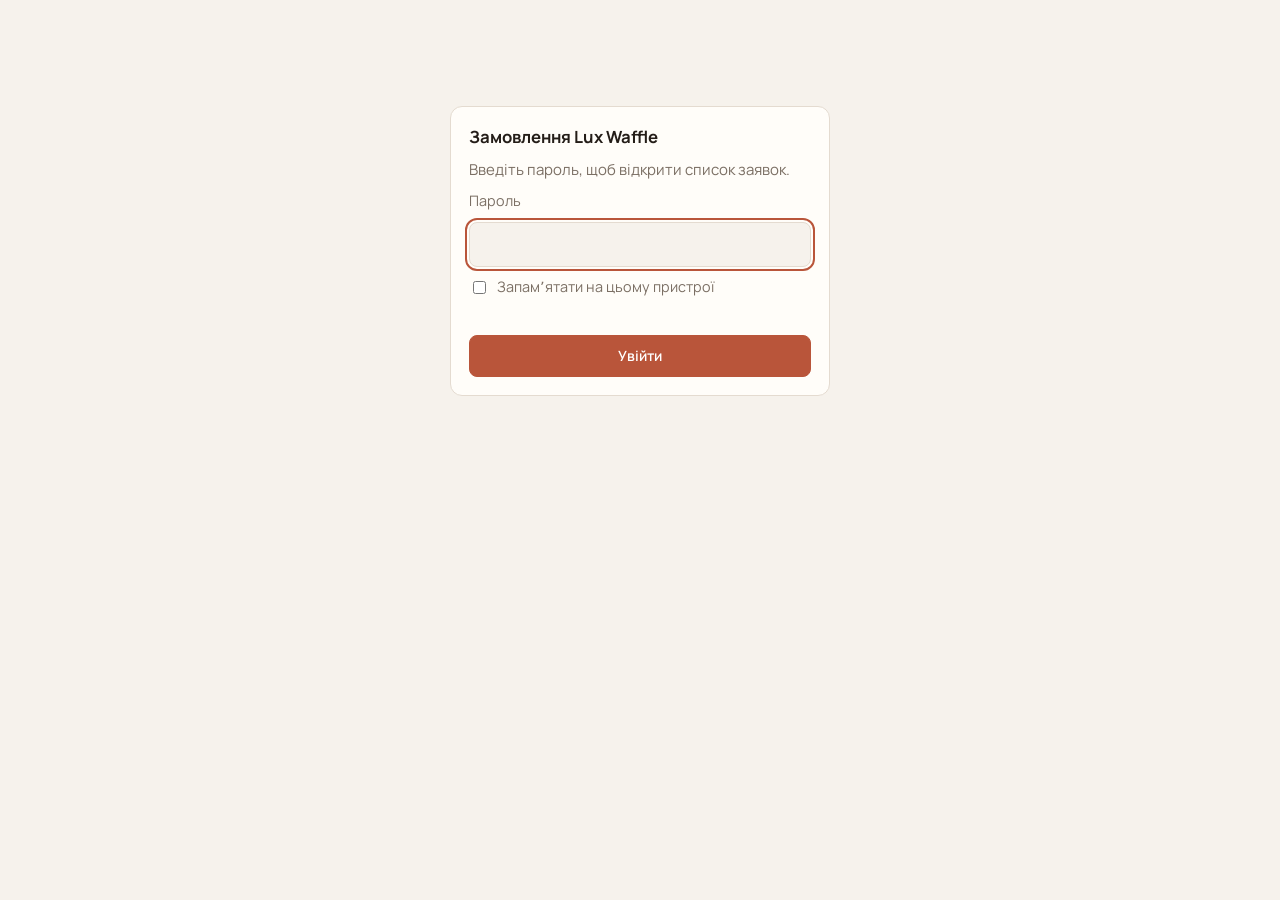
==== admin/index.html @ b4d6b716 "Admin: money totals on every tile, ad spend (Meta API + manual), cost per order, profit Co-Authored-" ====
<!doctype html>
<html lang="uk">
<head>
<meta charset="utf-8">
<meta name="viewport" content="width=device-width, initial-scale=1, viewport-fit=cover">
<meta name="robots" content="noindex, nofollow">
<title>Замовлення · Lux Waffle</title>
<link rel="icon" href="data:image/svg+xml,%3Csvg xmlns='http://www.w3.org/2000/svg' viewBox='0 0 64 64'%3E%3Crect width='64' height='64' rx='14' fill='%23B9553A'/%3E%3Ctext x='32' y='43' font-size='30' font-family='Georgia,serif' font-weight='700' text-anchor='middle' fill='%23fff'%3ELW%3C/text%3E%3C/svg%3E">
<link rel="stylesheet" href="https://fonts.googleapis.com/css2?family=Manrope:wght@500;600;700&family=JetBrains+Mono:wght@500&display=swap">
<style>
:root {
  --bg: #f6f2ec; --panel: #fffdf9; --fg: #241d18; --muted: #7b6f64; --line: #e4dbd0;
  --accent: #b9553a; --accent-fg: #ffffff;
  --ok: #2f7d4f; --ok-bg: #e3f2e8; --bad: #a93a2e; --bad-bg: #f8e0dc; --info: #3b5f8a; --info-bg: #e3ebf5;
  --font: "Manrope", "Segoe UI", system-ui, sans-serif; --mono: "JetBrains Mono", ui-monospace, Menlo, monospace;
  color-scheme: light;
}
@media (prefers-color-scheme: dark) { :root {
  --bg: #1a1613; --panel: #241f1b; --fg: #f1ebe4; --muted: #a2968b; --line: #3a322c;
  --accent: #d9765a; --accent-fg: #1a1613;
  --ok: #7fcf9b; --ok-bg: #1e3326; --bad: #f09a8c; --bad-bg: #44231f; --info: #9dbbe0; --info-bg: #1f2d3f;
  color-scheme: dark } }
* { box-sizing: border-box }
html, body { margin: 0 }
[hidden] { display: none !important }
body { background: var(--bg); color: var(--fg); font-family: var(--font); font-size: 15px; line-height: 1.45; padding-inline: 16px; padding-block: calc(16px + env(safe-area-inset-top, 0px)) calc(48px + env(safe-area-inset-bottom, 0px)) }
.wrap { max-width: 1080px; margin-inline: auto; display: grid; gap: 18px }
header { display: flex; flex-wrap: wrap; align-items: baseline; justify-content: space-between; gap: 8px 16px }
h1 { font-size: 1.35rem; margin: 0; letter-spacing: -.01em }
.sub { color: var(--muted); font-size: .9rem; margin: 0 }
.tiles { display: grid; grid-template-columns: repeat(auto-fit, minmax(120px, 1fr)); gap: 10px }
.tile { background: var(--panel); border: 1px solid var(--line); border-radius: 10px; padding: 10px 12px }
.tile b { display: block; font-size: 1.5rem; font-variant-numeric: tabular-nums; line-height: 1.1 }
.tile span { color: var(--muted); font-size: .8rem; text-transform: uppercase; letter-spacing: .05em }
.tile .src b { color: var(--ok) }
.tile--ads { grid-column: span 2 }
.spend { display: flex; flex-wrap: wrap; gap: 6px; align-items: center; margin-top: 8px }
.spend label { flex: 1 0 100% }
.spend input { border: 1px solid var(--line); background: var(--bg); color: var(--fg); border-radius: 8px; padding: 6px 8px; font: inherit; font-size: .88rem; min-width: 0 }
.spend #spend-amt { width: 7em; font-variant-numeric: tabular-nums }
.spend #spend-note { flex: 1 1 8em }
@media (max-width: 420px) { .tile--ads { grid-column: 1 / -1 } }
.toolbar { display: flex; flex-wrap: wrap; gap: 8px; align-items: center }
.chip { border: 1px solid var(--line); background: var(--panel); color: var(--fg); border-radius: 999px; padding: 6px 12px; font: inherit; font-size: .88rem; cursor: pointer }
.chip[aria-pressed="true"] { background: var(--fg); color: var(--bg); border-color: var(--fg) }
.chip:focus-visible, .flag:focus-visible, .btn:focus-visible, input:focus-visible { outline: 2px solid var(--accent); outline-offset: 2px }
.search { flex: 1 1 180px; min-width: 0; border: 1px solid var(--line); background: var(--panel); color: var(--fg); border-radius: 999px; padding: 7px 14px; font: inherit; font-size: .9rem }
.btn { border: 1px solid var(--line); background: var(--panel); color: var(--fg); border-radius: 8px; padding: 6px 12px; font: inherit; font-size: .88rem; cursor: pointer }
.btn--primary { background: var(--accent); color: var(--accent-fg); border-color: var(--accent); font-weight: 600; padding: 10px 16px }
.list { display: grid; gap: 10px }
.order { background: var(--panel); border: 1px solid var(--line); border-radius: 12px; padding: 12px 14px; display: grid; grid-template-columns: minmax(0, 1fr) auto; gap: 8px 16px; align-items: start }
.order.declined { opacity: .6 }
.who { display: flex; flex-wrap: wrap; align-items: baseline; gap: 4px 10px; min-width: 0 }
.who b { font-size: 1.02rem }
.who .date { color: var(--muted); font-size: .85rem; font-variant-numeric: tabular-nums }
.meta { color: var(--muted); font-size: .88rem; display: flex; flex-wrap: wrap; gap: 2px 12px; min-width: 0 }
.meta .phone { font-family: var(--mono); font-size: .84rem; color: var(--fg) }
.meta .phone a { color: inherit; text-decoration: none; border-bottom: 1px dotted var(--muted) }
.items { font-size: .92rem; display: flex; flex-wrap: wrap; gap: 4px 8px; align-items: baseline }
.items .sum { font-weight: 700; font-variant-numeric: tabular-nums }
.src { font-size: .8rem; color: var(--muted) }
.src code { font-family: var(--mono); font-size: .78rem; background: var(--info-bg); color: var(--info); padding: 1px 6px; border-radius: 6px }
.flags { display: flex; flex-direction: column; gap: 6px; min-width: 150px }
.flag { display: flex; align-items: center; gap: 8px; border: 1px solid var(--line); background: var(--panel); color: var(--fg); border-radius: 8px; padding: 8px 10px; font: inherit; font-size: .88rem; cursor: pointer; text-align: left; white-space: nowrap }
.flag i { width: 16px; height: 16px; border-radius: 4px; border: 1.5px solid var(--muted); display: inline-grid; place-items: center; font-style: normal; font-size: 11px; flex: none }
.flag[aria-pressed="true"].paid { background: var(--ok-bg); color: var(--ok); border-color: transparent }
.flag[aria-pressed="true"].shipped { background: var(--info-bg); color: var(--info); border-color: transparent }
.flag[aria-pressed="true"].declined { background: var(--bad-bg); color: var(--bad); border-color: transparent }
.flag[aria-pressed="true"] i { background: currentColor; border-color: currentColor }
.flag[aria-pressed="true"] i::before { content: "✓"; color: var(--panel) }
.flag:disabled { opacity: .5; cursor: progress }
.flag small { color: var(--muted); font-size: .75rem; margin-left: auto; font-variant-numeric: tabular-nums }
.note { grid-column: 1 / -1; display: flex; gap: 6px; align-items: center }
.note input { flex: 1; min-width: 0; border: 1px solid transparent; background: transparent; color: var(--fg); font: inherit; font-size: .86rem; padding: 4px 6px; border-radius: 6px }
.note input:hover, .note input:focus { border-color: var(--line); background: var(--bg) }
.state { background: var(--panel); border: 1px solid var(--line); border-radius: 12px; padding: 18px; display: grid; gap: 10px }
.state h2 { margin: 0; font-size: 1.05rem }
.state p { margin: 0; color: var(--muted) }
.state.err { border-color: var(--bad) }
.login { max-width: 380px; margin: 10vh auto 0 }
.login input { width: 100%; border: 1px solid var(--line); background: var(--bg); color: var(--fg); border-radius: 8px; padding: 10px 12px; font: inherit; font-size: 1rem }
.login .msg { color: var(--bad); font-size: .88rem; min-height: 1.2em; margin: 0 }
.toast { position: fixed; left: 50%; bottom: calc(16px + env(safe-area-inset-bottom, 0px)); transform: translateX(-50%); background: var(--fg); color: var(--bg); padding: 8px 14px; border-radius: 999px; font-size: .88rem; box-shadow: 0 6px 20px rgba(0,0,0,.2); max-width: calc(100vw - 32px); text-align: center }
.fresh { color: var(--muted); font-size: .8rem; font-variant-numeric: tabular-nums }
@media (max-width: 560px) {
  .order { grid-template-columns: 1fr }
  .flags { flex-direction: row; flex-wrap: wrap }
  .flag { flex: 1 1 auto }
}
@media (prefers-reduced-motion: no-preference) { .flag { transition: background .15s, color .15s } }
</style>
</head>
<body>

<form class="state login" id="login" autocomplete="off">
  <h2>Замовлення Lux Waffle</h2>
  <p>Введіть пароль, щоб відкрити список заявок.</p>
  <label for="pass" class="sub">Пароль</label>
  <input id="pass" name="pass" type="password" autocomplete="current-password" required>
  <label class="sub" style="display:flex;gap:8px;align-items:center"><input type="checkbox" id="remember" style="width:auto"> Запамʼятати на цьому пристрої</label>
  <p class="msg" id="login-msg"></p>
  <button class="btn btn--primary" type="submit" id="login-btn">Увійти</button>
</form>

<div class="wrap" id="app" hidden>
  <header>
    <div>
      <h1>Замовлення Lux Waffle</h1>
      <p class="sub">Натисніть позначку, щоб зафіксувати оплату, відправку або відмову.</p>
    </div>
    <div class="toolbar">
      <span class="fresh" id="fresh"></span>
      <button class="btn" id="refresh" type="button">Оновити</button>
      <button class="btn" id="logout" type="button">Вийти</button>
    </div>
  </header>

  <section class="tiles" id="tiles" aria-label="Підсумок"></section>

  <div class="toolbar" role="group" aria-label="Фільтр">
    <button class="chip" type="button" data-f="all" aria-pressed="true">Усі</button>
    <button class="chip" type="button" data-f="new" aria-pressed="false">Нові</button>
    <button class="chip" type="button" data-f="paid" aria-pressed="false">Сплачені</button>
    <button class="chip" type="button" data-f="shipped" aria-pressed="false">Відправлені</button>
    <button class="chip" type="button" data-f="declined" aria-pressed="false">Відмови</button>
    <input class="search" id="q" type="search" placeholder="Пошук: імʼя, телефон, місто" aria-label="Пошук">
  </div>

  <section class="state" id="state" hidden></section>
  <section class="list" id="list"></section>
</div>

<script>
(() => {
  const API = 'https://abrgippumkwgraisdgui.supabase.co/functions/v1/luxwaffle-admin';
  const $ = (s, r = document) => r.querySelector(s);
  const login = $('#login'), app = $('#app'), list = $('#list'), state = $('#state'), tiles = $('#tiles'), fresh = $('#fresh'), loginMsg = $('#login-msg');
  let orders = [], ads = null, filter = 'all', query = '', pass = '', busy = new Set();
  const PROFIT_PER_SET = 500; // чистий прибуток з комплекту (за даними власника)
  const uah = n => (Math.round(n) || 0).toLocaleString('uk-UA') + ' ₴';

  const rd = (k) => { try { return sessionStorage.getItem(k) || localStorage.getItem(k) || ''; } catch (_) { return ''; } };
  const wr = (k, v, persist) => { try { sessionStorage.setItem(k, v); if (persist) localStorage.setItem(k, v); } catch (_) {} };
  const clr = (k) => { try { sessionStorage.removeItem(k); localStorage.removeItem(k); } catch (_) {} };
  try { filter = localStorage.getItem('lw_filter') || 'all'; } catch (_) {}
  document.querySelectorAll('.chip').forEach(c => c.setAttribute('aria-pressed', String(c.dataset.f === filter)));

  const fmtDate = iso => new Date(iso).toLocaleString('uk-UA', { timeZone: 'Europe/Kyiv', day: '2-digit', month: '2-digit', hour: '2-digit', minute: '2-digit' });
  const fmtShort = iso => new Date(iso).toLocaleDateString('uk-UA', { timeZone: 'Europe/Kyiv', day: '2-digit', month: '2-digit' });
  const esc = s => String(s ?? '').replace(/[&<>"]/g, c => ({ '&': '&amp;', '<': '&lt;', '>': '&gt;', '"': '&quot;' }[c]));
  const telHref = p => 'tel:' + String(p || '').replace(/[^\d+]/g, '');

  let toastT; const toast = msg => { let t = $('.toast'); if (!t) { t = document.createElement('div'); t.className = 'toast'; document.body.appendChild(t); } t.textContent = msg; clearTimeout(toastT); toastT = setTimeout(() => t.remove(), 2800); };
  const showState = (title, text, isErr) => { state.hidden = false; state.classList.toggle('err', !!isErr); state.innerHTML = `<h2>${esc(title)}</h2><p>${esc(text)}</p>`; };

  const api = async (body) => {
    const r = await fetch(API, { method: 'POST', headers: { 'Content-Type': 'application/json' }, body: JSON.stringify({ pass, ...body }) });
    const d = await r.json().catch(() => ({ ok: false, error: 'json' }));
    if (r.status === 401) { d.error = 'auth'; }
    if (r.status === 429) { d.error = 'locked'; }
    return d;
  };
  const errText = e => ({ auth: 'Невірний пароль.', locked: 'Забагато невдалих спроб. Зачекайте 15 хвилин.', db: 'База не відповіла. Спробуйте ще раз.', origin: 'Сторінку відкрито не з luxwaffle.in.ua.' }[e] || 'Щось пішло не так. Спробуйте «Оновити».');

  const visible = () => orders.filter(o => {
    const f = filter === 'all' || (filter === 'new' && !o.paid_at && !o.shipped_at && !o.declined_at) || (filter === 'paid' && o.paid_at) || (filter === 'shipped' && o.shipped_at) || (filter === 'declined' && o.declined_at);
    if (!f) return false;
    if (!query) return true;
    return [o.name, o.phone, o.city, o.warehouse, o.utm_content].join(' ').toLowerCase().includes(query);
  });

  const renderTiles = () => {
    const paid = orders.filter(o => o.paid_at), shipped = orders.filter(o => o.shipped_at), declined = orders.filter(o => o.declined_at);
    const work = orders.filter(o => !o.paid_at && !o.declined_at);
    const sets = r => r.reduce((s, o) => s + (+o.sets || 0), 0), money = r => r.reduce((s, o) => s + (+o.total || 0), 0);
    const decided = paid.length + declined.length, pickup = decided ? Math.round(100 * paid.length / decided) : null;
    const metaSpend = ads && ads.meta_spend != null ? ads.meta_spend : null;
    const manual = ads ? (+ads.manual_spend || 0) : 0;
    const spend = (metaSpend || 0) + manual;
    const live = orders.filter(o => !o.declined_at);
    const perOrder = live.length && spend ? spend / live.length : null;
    const profit = paid.length ? sets(paid) * PROFIT_PER_SET - spend : null;
    const t = (l, v, s) => `<div class="tile"><b>${v}</b><span>${l}</span>${s ? `<div class="src">${s}</div>` : ''}</div>`;
    tiles.innerHTML = [
      t('Заявок', orders.length, `${esc(uah(money(orders)))} · ${sets(orders)} компл.`),
      t('Сплачено', paid.length, `<b>${esc(uah(money(paid)))}</b>`),
      t('Відправлено', shipped.length, esc(uah(money(shipped)))),
      t('У роботі', work.length, esc(uah(money(work)))),
      t('Відмов', declined.length, esc(uah(money(declined)))),
      t('Викуп', pickup == null ? '—' : pickup + '%', 'серед вирішених'),
      `<div class="tile tile--ads"><b>${metaSpend == null && !manual ? '—' : esc(uah(spend))}</b><span>Витрачено на рекламу</span>
        <div class="src">Meta: ${metaSpend == null ? 'немає даних' : esc(uah(metaSpend))}${ads && ads.meta_today != null ? ` (сьогодні ${esc(uah(ads.meta_today))})` : ''}</div>
        <form class="spend" id="spend-form"><label for="spend-amt" class="src">Інше (TikTok тощо)</label><input id="spend-amt" type="number" min="0" step="1" inputmode="numeric" value="${manual || ''}" placeholder="0"><input id="spend-note" type="text" value="${esc(ads ? ads.manual_note || '' : '')}" placeholder="коментар" maxlength="200"><button class="btn" type="submit">Зберегти</button></form></div>`,
      t('Вартість заявки', perOrder == null ? '—' : esc(uah(perOrder)), 'реклама ÷ заявки без відмов'),
      t('Прибуток', profit == null ? '—' : esc(uah(profit)), `сплачені × ${PROFIT_PER_SET} ₴ − реклама`),
    ].join('');
    const f = $('#spend-form'); if (f) f.addEventListener('submit', saveSpend);
  };

  const saveSpend = async e => {
    e.preventDefault();
    const amount = +$('#spend-amt').value || 0, note = $('#spend-note').value.trim();
    const d = await api({ action: 'spend', amount, note }).catch(() => ({ ok: false, error: 'net' }));
    if (d.ok) { ads = d.ads; toast('Витрати збережено'); renderTiles(); } else toast('Не збережено: ' + errText(d.error));
  };

  const render = () => {
    renderTiles();
    const rows = visible();
    if (!rows.length) { list.innerHTML = `<div class="state"><h2>Нічого не знайдено</h2><p>Змініть фільтр або пошук.</p></div>`; return; }
    list.innerHTML = rows.map(o => {
      const items = Array.isArray(o.items) ? o.items.map(([n, q]) => `${esc(n)} × ${q}`).join(', ') : '';
      const src = o.utm_content ? `<code>${esc(o.utm_content)}</code>` : (o.utm_source ? esc(o.utm_source) : 'без мітки');
      const flag = (k, label, at) => `<button class="flag ${k}" type="button" data-id="${o.id}" data-k="${k}" aria-pressed="${at ? 'true' : 'false'}" ${busy.has(o.id) ? 'disabled' : ''}><i aria-hidden="true"></i>${label}${at ? `<small>${fmtShort(at)}</small>` : ''}</button>`;
      return `<article class="order${o.declined_at ? ' declined' : ''}" data-id="${o.id}">
        <div style="display:grid;gap:4px;min-width:0">
          <div class="who"><b>${esc(o.name)}</b><span class="date">${fmtDate(o.created_at)}</span></div>
          <div class="meta"><span class="phone"><a href="${telHref(o.phone)}">${esc(o.phone)}</a></span><span>${esc(o.city)}</span><span>${esc(o.warehouse)}</span></div>
          <div class="items"><span>${items}</span><span class="sum">${(+o.total || 0).toLocaleString('uk-UA')} ₴</span></div>
          <div class="src">${src}${o.utm_term ? ` · ${esc(o.utm_term)}` : ''}${o.browser_kind ? ` · ${esc(o.browser_kind)}` : ''}</div>
        </div>
        <div class="flags">
          ${flag('paid', 'Сплачено', o.paid_at)}
          ${flag('shipped', 'Відправлено', o.shipped_at)}
          ${flag('declined', 'Відмова', o.declined_at)}
        </div>
        <div class="note"><input type="text" id="note-${o.id}" data-id="${o.id}" value="${esc(o.admin_note || '')}" placeholder="Нотатка (ТТН, коментар)…" aria-label="Нотатка"></div>
      </article>`;
    }).join('');
  };

  const load = async () => {
    const d = await api({ action: 'list' }).catch(() => ({ ok: false, error: 'net' }));
    if (!d.ok) {
      if (d.error === 'auth' || d.error === 'locked') { logout(errText(d.error)); return false; }
      showState('Не вдалося завантажити', errText(d.error), true); return false;
    }
    orders = d.orders || []; ads = d.ads || ads; state.hidden = true;
    fresh.textContent = 'Оновлено ' + new Date().toLocaleTimeString('uk-UA', { hour: '2-digit', minute: '2-digit' });
    render(); return true;
  };

  const setFlag = async (id, k, on) => {
    if (busy.has(id)) return;
    busy.add(id); render();
    const d = await api({ action: 'flag', id, k, on }).catch(() => ({ ok: false, error: 'net' }));
    if (d.ok && d.order) { const o = orders.find(x => x.id === id); if (o) Object.assign(o, d.order); toast(on ? ({ paid: 'Позначено як сплачене', shipped: 'Позначено як відправлене', declined: 'Позначено як відмову' })[k] : 'Позначку знято'); }
    else toast('Не збережено: ' + errText(d.error));
    busy.delete(id); render();
  };

  const saveNote = async (id, text) => {
    const o = orders.find(x => x.id === id); if (!o || (o.admin_note || '') === text) return;
    const d = await api({ action: 'note', id, text }).catch(() => ({ ok: false, error: 'net' }));
    if (d.ok) { o.admin_note = text; toast('Нотатку збережено'); } else toast('Нотатку не збережено: ' + errText(d.error));
  };

  const enter = async () => { login.hidden = true; app.hidden = false; const ok = await load(); if (ok) $('#q').value = ''; };
  const logout = (msg) => { pass = ''; clr('lw_admin'); orders = []; app.hidden = true; login.hidden = false; loginMsg.textContent = msg || ''; $('#pass').value = ''; $('#pass').focus(); };

  login.addEventListener('submit', async e => {
    e.preventDefault();
    const btn = $('#login-btn'); btn.disabled = true; loginMsg.textContent = '';
    pass = $('#pass').value;
    const d = await api({ action: 'list' }).catch(() => ({ ok: false, error: 'net' }));
    btn.disabled = false;
    if (!d.ok) { pass = ''; loginMsg.textContent = errText(d.error); return; }
    wr('lw_admin', pass, $('#remember').checked);
    orders = d.orders || []; ads = d.ads || ads; login.hidden = true; app.hidden = false; state.hidden = true;
    fresh.textContent = 'Оновлено ' + new Date().toLocaleTimeString('uk-UA', { hour: '2-digit', minute: '2-digit' });
    render();
  });
  list.addEventListener('click', e => { const b = e.target.closest('.flag'); if (b) setFlag(b.dataset.id, b.dataset.k, b.getAttribute('aria-pressed') !== 'true'); });
  list.addEventListener('change', e => { const i = e.target.closest('.note input'); if (i) saveNote(i.dataset.id, i.value.trim()); });
  document.querySelectorAll('.chip').forEach(c => c.addEventListener('click', () => { filter = c.dataset.f; try { localStorage.setItem('lw_filter', filter); } catch (_) {} document.querySelectorAll('.chip').forEach(x => x.setAttribute('aria-pressed', String(x === c))); render(); }));
  $('#q').addEventListener('input', e => { query = e.target.value.trim().toLowerCase(); render(); });
  $('#refresh').addEventListener('click', load);
  $('#logout').addEventListener('click', () => logout(''));
  document.addEventListener('visibilitychange', () => { if (!document.hidden && pass) load(); });

  pass = rd('lw_admin');
  if (pass) enter(); else $('#pass').focus();
})();
</script>
</body>
</html>
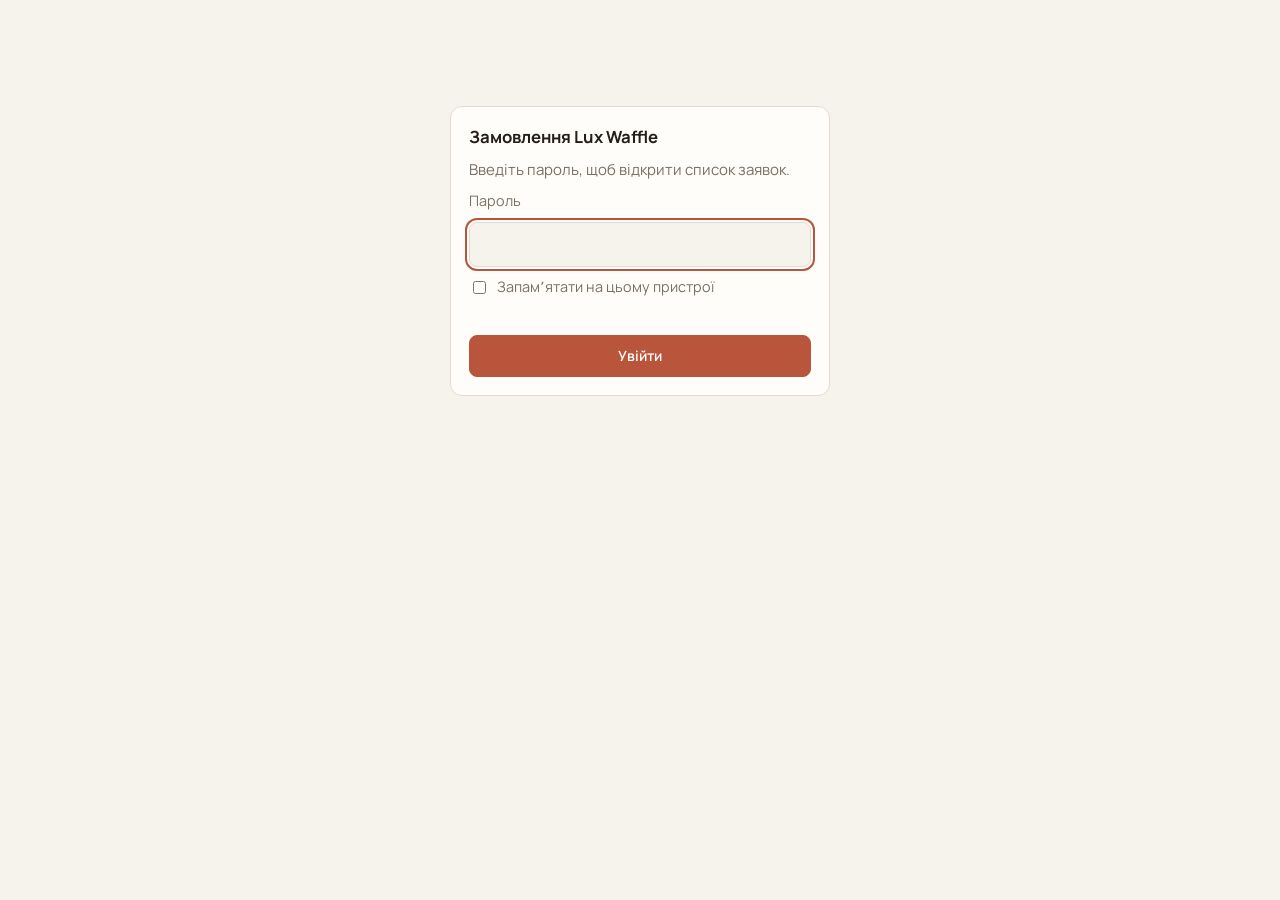
==== commit 66fe4402: "Admin: profit uses per-order cost tiers (450 ₴ before 16.10, 500 ₴ from 16.10); margin per order Co-" ====
--- a/admin/index.html
+++ b/admin/index.html
@@ -136,7 +136,12 @@
   const $ = (s, r = document) => r.querySelector(s);
   const login = $('#login'), app = $('#app'), list = $('#list'), state = $('#state'), tiles = $('#tiles'), fresh = $('#fresh'), loginMsg = $('#login-msg');
   let orders = [], ads = null, filter = 'all', query = '', pass = '', busy = new Set();
-  const PROFIT_PER_SET = 500; // чистий прибуток з комплекту (за даними власника)
+  const PRICE = 950;
+  // Собівартість комплекту за датою замовлення (Київ): до 16.10 — 450 ₴, з 16.10 — 500 ₴. Список приходить із сервера (admin_settings.cost_tiers).
+  let costTiers = [{ from: '2026-10-09', cost: 450 }, { from: '2026-10-16', cost: 500 }];
+  const kyivDate = iso => new Date(iso).toLocaleDateString('en-CA', { timeZone: 'Europe/Kyiv' });
+  const costOf = o => { const d = kyivDate(o.created_at); let c = costTiers[0].cost; for (const t of costTiers) if (d >= t.from) c = t.cost; return c; };
+  const marginOf = o => (+o.sets || 0) * (PRICE - costOf(o));
   const uah = n => (Math.round(n) || 0).toLocaleString('uk-UA') + ' ₴';
 
   const rd = (k) => { try { return sessionStorage.getItem(k) || localStorage.getItem(k) || ''; } catch (_) { return ''; } };
@@ -179,7 +184,9 @@
     const spend = (metaSpend || 0) + manual;
     const live = orders.filter(o => !o.declined_at);
     const perOrder = live.length && spend ? spend / live.length : null;
-    const profit = paid.length ? sets(paid) * PROFIT_PER_SET - spend : null;
+    const margin = paid.reduce((s, o) => s + marginOf(o), 0);
+    const profit = paid.length ? margin - spend : null;
+    const costNow = costTiers[costTiers.length - 1].cost;
     const t = (l, v, s) => `<div class="tile"><b>${v}</b><span>${l}</span>${s ? `<div class="src">${s}</div>` : ''}</div>`;
     tiles.innerHTML = [
       t('Заявок', orders.length, `${esc(uah(money(orders)))} · ${sets(orders)} компл.`),
@@ -192,7 +199,7 @@
         <div class="src">Meta: ${metaSpend == null ? 'немає даних' : esc(uah(metaSpend))}${ads && ads.meta_today != null ? ` (сьогодні ${esc(uah(ads.meta_today))})` : ''}</div>
         <form class="spend" id="spend-form"><label for="spend-amt" class="src">Інше (TikTok тощо)</label><input id="spend-amt" type="number" min="0" step="1" inputmode="numeric" value="${manual || ''}" placeholder="0"><input id="spend-note" type="text" value="${esc(ads ? ads.manual_note || '' : '')}" placeholder="коментар" maxlength="200"><button class="btn" type="submit">Зберегти</button></form></div>`,
       t('Вартість заявки', perOrder == null ? '—' : esc(uah(perOrder)), 'реклама ÷ заявки без відмов'),
-      t('Прибуток', profit == null ? '—' : esc(uah(profit)), `сплачені × ${PROFIT_PER_SET} ₴ − реклама`),
+      t('Прибуток', profit == null ? '—' : esc(uah(profit)), `маржа сплачених ${esc(uah(margin))} − реклама · собівартість зараз ${costNow} ₴/компл.`),
     ].join('');
     const f = $('#spend-form'); if (f) f.addEventListener('submit', saveSpend);
   };
@@ -216,7 +223,7 @@
         <div style="display:grid;gap:4px;min-width:0">
           <div class="who"><b>${esc(o.name)}</b><span class="date">${fmtDate(o.created_at)}</span></div>
           <div class="meta"><span class="phone"><a href="${telHref(o.phone)}">${esc(o.phone)}</a></span><span>${esc(o.city)}</span><span>${esc(o.warehouse)}</span></div>
-          <div class="items"><span>${items}</span><span class="sum">${(+o.total || 0).toLocaleString('uk-UA')} ₴</span></div>
+          <div class="items"><span>${items}</span><span class="sum">${(+o.total || 0).toLocaleString('uk-UA')} ₴</span><span class="src">маржа ${esc(uah(marginOf(o)))} (собів. ${costOf(o)} ₴)</span></div>
           <div class="src">${src}${o.utm_term ? ` · ${esc(o.utm_term)}` : ''}${o.browser_kind ? ` · ${esc(o.browser_kind)}` : ''}</div>
         </div>
         <div class="flags">
@@ -235,7 +242,7 @@
       if (d.error === 'auth' || d.error === 'locked') { logout(errText(d.error)); return false; }
       showState('Не вдалося завантажити', errText(d.error), true); return false;
     }
-    orders = d.orders || []; ads = d.ads || ads; state.hidden = true;
+    orders = d.orders || []; ads = d.ads || ads; if (ads && Array.isArray(ads.cost_tiers) && ads.cost_tiers.length) costTiers = ads.cost_tiers; state.hidden = true;
     fresh.textContent = 'Оновлено ' + new Date().toLocaleTimeString('uk-UA', { hour: '2-digit', minute: '2-digit' });
     render(); return true;
   };
@@ -266,7 +273,7 @@
     btn.disabled = false;
     if (!d.ok) { pass = ''; loginMsg.textContent = errText(d.error); return; }
     wr('lw_admin', pass, $('#remember').checked);
-    orders = d.orders || []; ads = d.ads || ads; login.hidden = true; app.hidden = false; state.hidden = true;
+    orders = d.orders || []; ads = d.ads || ads; if (ads && Array.isArray(ads.cost_tiers) && ads.cost_tiers.length) costTiers = ads.cost_tiers; login.hidden = true; app.hidden = false; state.hidden = true;
     fresh.textContent = 'Оновлено ' + new Date().toLocaleTimeString('uk-UA', { hour: '2-digit', minute: '2-digit' });
     render();
   });
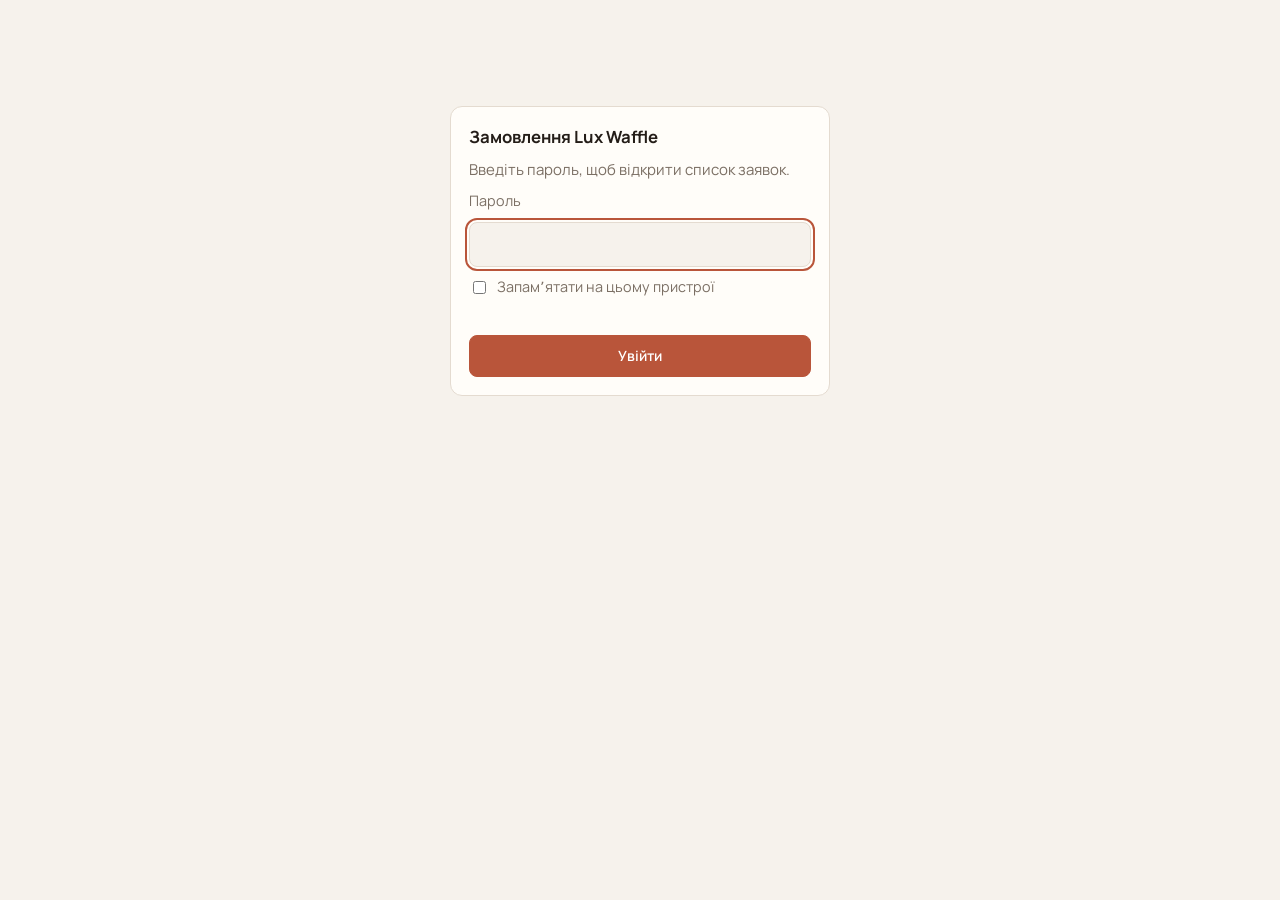
==== commit cf36865d: "Admin: photo banner header (desktop + mobile crops) Co-Authored-By: Claude Fable 5.1 <noreply@anthro" ====
--- a/admin/index.html
+++ b/admin/index.html
@@ -25,7 +25,20 @@
 [hidden] { display: none !important }
 body { background: var(--bg); color: var(--fg); font-family: var(--font); font-size: 15px; line-height: 1.45; padding-inline: 16px; padding-block: calc(16px + env(safe-area-inset-top, 0px)) calc(48px + env(safe-area-inset-bottom, 0px)) }
 .wrap { max-width: 1080px; margin-inline: auto; display: grid; gap: 18px }
-header { display: flex; flex-wrap: wrap; align-items: baseline; justify-content: space-between; gap: 8px 16px }
+
+/* hero: photo banner, text sits on a soft gradient at the bottom-left; cropped by object-fit on every width */
+.hero { position: relative; border-radius: 14px; overflow: hidden; min-height: 180px; display: grid; grid-template-columns: minmax(0, 1fr) auto; align-items: end; gap: 10px; padding: 14px 16px; isolation: isolate; border: 1px solid var(--line) }
+.hero__pic { position: absolute; inset: 0; z-index: -2 }
+.hero__pic img { width: 100%; height: 100%; object-fit: cover; object-position: center 60%; display: block }
+.hero::after { content: ""; position: absolute; inset: 0; z-index: -1; background: linear-gradient(180deg, rgba(20,14,10,0) 35%, rgba(20,14,10,.62) 100%) }
+.hero__text { color: #fff; text-shadow: 0 1px 2px rgba(0,0,0,.45); min-width: 0 }
+.hero__text h1 { color: #fff }
+.hero__text .sub { color: rgba(255,255,255,.88) }
+.hero__tools { justify-content: flex-end }
+.hero__tools .fresh { color: rgba(255,255,255,.85); text-shadow: 0 1px 2px rgba(0,0,0,.45) }
+.hero__tools .btn { background: rgba(255,253,249,.92); color: #241d18; border-color: transparent }
+@media (min-width: 561px) { .hero { min-height: 240px } }
+@media (max-width: 560px) { .hero { grid-template-columns: 1fr; min-height: 200px } .hero__tools { justify-content: flex-start } }
 h1 { font-size: 1.35rem; margin: 0; letter-spacing: -.01em }
 .sub { color: var(--muted); font-size: .9rem; margin: 0 }
 .tiles { display: grid; grid-template-columns: repeat(auto-fit, minmax(120px, 1fr)); gap: 10px }
@@ -103,12 +116,16 @@
 </form>
 
 <div class="wrap" id="app" hidden>
-  <header>
-    <div>
+  <header class="hero">
+    <picture class="hero__pic">
+      <source media="(max-width: 560px)" srcset="hero-mobile.jpg">
+      <img src="hero-desktop.jpg" alt="" width="1600" height="500" decoding="async" fetchpriority="high">
+    </picture>
+    <div class="hero__text">
       <h1>Замовлення Lux Waffle</h1>
-      <p class="sub">Натисніть позначку, щоб зафіксувати оплату, відправку або відмову.</p>
+      <p class="sub">Кожна позначка «Сплачено» — ще один комплект, який працює на нас.</p>
     </div>
-    <div class="toolbar">
+    <div class="toolbar hero__tools">
       <span class="fresh" id="fresh"></span>
       <button class="btn" id="refresh" type="button">Оновити</button>
       <button class="btn" id="logout" type="button">Вийти</button>
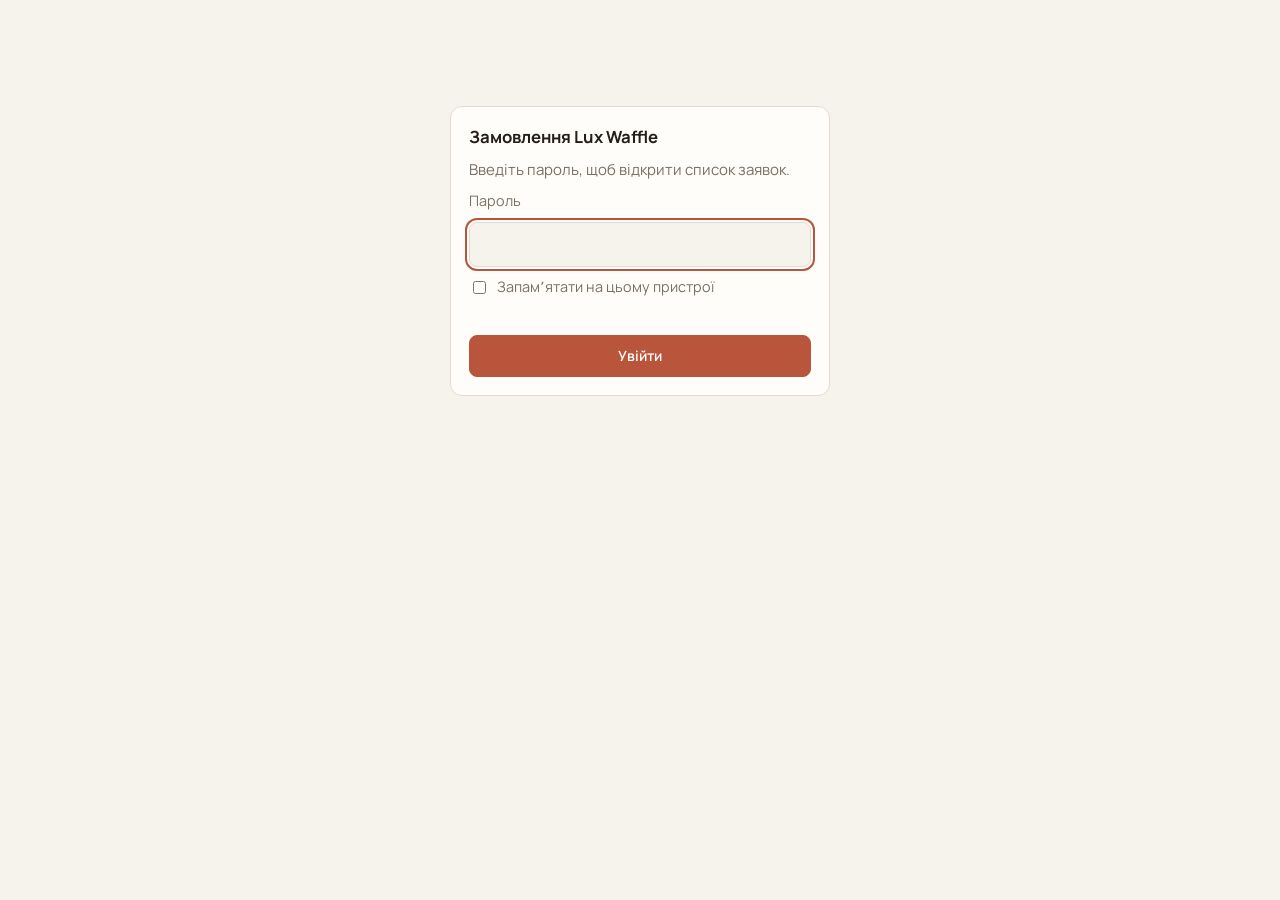
==== commit 90051fec: "Admin: Nova Poshta tracking (TTN, status, sync button, 'На пошті' filter) Co-Authored-By: Claude Opu" ====
--- a/admin/index.html
+++ b/admin/index.html
@@ -95,6 +95,22 @@
 .login .msg { color: var(--bad); font-size: .88rem; min-height: 1.2em; margin: 0 }
 .toast { position: fixed; left: 50%; bottom: calc(16px + env(safe-area-inset-bottom, 0px)); transform: translateX(-50%); background: var(--fg); color: var(--bg); padding: 8px 14px; border-radius: 999px; font-size: .88rem; box-shadow: 0 6px 20px rgba(0,0,0,.2); max-width: calc(100vw - 32px); text-align: center }
 .fresh { color: var(--muted); font-size: .8rem; font-variant-numeric: tabular-nums }
+/* Нова Пошта: рядок посилки в замовленні, плитка синхронізації, ТТН без замовлення */
+.np { display: flex; flex-wrap: wrap; align-items: center; gap: 4px 8px; font-size: .84rem }
+.np a { font-family: var(--mono); font-size: .8rem; color: inherit; text-decoration: none; border-bottom: 1px dotted var(--muted) }
+.np .pill { border-radius: 999px; padding: 1px 8px; font-weight: 600; font-size: .78rem; background: var(--info-bg); color: var(--info) }
+.np .pill.received { background: var(--ok-bg); color: var(--ok) }
+.np .pill.refused, .np .pill.deleted { background: var(--bad-bg); color: var(--bad) }
+.np .pill.arrived { background: #fbecd0; color: #8a5a10 }
+.np .pill.arrived.late { background: var(--bad-bg); color: var(--bad) }
+@media (prefers-color-scheme: dark) { .np .pill.arrived { background: #3d2f17; color: #f0c477 } }
+.np .muted { color: var(--muted) }
+.tile--np .src.err { color: var(--bad) }
+.tile--np .btn { margin-top: 8px }
+.unmatched { background: var(--panel); border: 1px solid var(--line); border-radius: 12px; padding: 10px 14px }
+.unmatched summary { cursor: pointer; font-weight: 600; font-size: .92rem }
+.unmatched ul { margin: 8px 0 0; padding: 0; list-style: none; display: grid; gap: 6px }
+.unmatched li { font-size: .86rem; display: flex; flex-wrap: wrap; gap: 2px 10px }
 @media (max-width: 560px) {
   .order { grid-template-columns: 1fr }
   .flags { flex-direction: row; flex-wrap: wrap }
@@ -140,19 +156,21 @@
     <button class="chip" type="button" data-f="paid" aria-pressed="false">Сплачені</button>
     <button class="chip" type="button" data-f="shipped" aria-pressed="false">Відправлені</button>
     <button class="chip" type="button" data-f="declined" aria-pressed="false">Відмови</button>
+    <button class="chip" type="button" data-f="arrived" aria-pressed="false">На пошті</button>
     <input class="search" id="q" type="search" placeholder="Пошук: імʼя, телефон, місто" aria-label="Пошук">
   </div>
 
   <section class="state" id="state" hidden></section>
   <section class="list" id="list"></section>
+  <details class="unmatched" id="unmatched" hidden></details>
 </div>
 
 <script>
 (() => {
   const API = 'https://abrgippumkwgraisdgui.supabase.co/functions/v1/luxwaffle-admin';
   const $ = (s, r = document) => r.querySelector(s);
-  const login = $('#login'), app = $('#app'), list = $('#list'), state = $('#state'), tiles = $('#tiles'), fresh = $('#fresh'), loginMsg = $('#login-msg');
-  let orders = [], ads = null, filter = 'all', query = '', pass = '', busy = new Set();
+  const unmatchedEl = $('#unmatched'), login = $('#login'), app = $('#app'), list = $('#list'), state = $('#state'), tiles = $('#tiles'), fresh = $('#fresh'), loginMsg = $('#login-msg');
+  let orders = [], ads = null, np = null, npBusy = false, filter = 'all', query = '', pass = '', busy = new Set();
   const PRICE = 950;
   // Собівартість комплекту за датою замовлення (Київ): до 16.10 — 450 ₴, з 16.10 — 500 ₴. Список приходить із сервера (admin_settings.cost_tiers).
   let costTiers = [{ from: '2026-10-09', cost: 450 }, { from: '2026-10-16', cost: 500 }];
@@ -171,6 +189,19 @@
   const fmtShort = iso => new Date(iso).toLocaleDateString('uk-UA', { timeZone: 'Europe/Kyiv', day: '2-digit', month: '2-digit' });
   const esc = s => String(s ?? '').replace(/[&<>"]/g, c => ({ '&': '&amp;', '<': '&lt;', '>': '&gt;', '"': '&quot;' }[c]));
   const telHref = p => 'tel:' + String(p || '').replace(/[^\d+]/g, '');
+  // Нова Пошта: остання посилка замовлення і її стан
+  const NP_KIND = { received: 'Отримано', refused: 'Відмова / повернення', arrived: 'На відділенні', transit: 'В дорозі', created: 'Створено ТТН', deleted: 'ТТН видалено', notfound: 'Не знайдено' };
+  const shipOf = o => (Array.isArray(o.np_shipments) && o.np_shipments.length) ? [...o.np_shipments].sort((a, b) => String(b.created_date).localeCompare(String(a.created_date)))[0] : null;
+  const daysSince = iso => iso ? Math.floor((Date.now() - new Date(iso)) / 864e5) : 0;
+  const npTrack = ttn => `https://novaposhta.ua/tracking/?cargo_number=${encodeURIComponent(ttn)}`;
+  const npLine = o => {
+    const sh = shipOf(o); if (!sh) return '';
+    const k = sh.kind || 'created', wait = k === 'arrived' ? daysSince(sh.arrived_at) : 0;
+    const when = k === 'received' && sh.received_at ? ` ${fmtShort(sh.received_at)}` : k === 'arrived' && sh.arrived_at ? ` з ${fmtShort(sh.arrived_at)} (${wait} дн.)` : '';
+    const paidFrom = k === 'arrived' && sh.storage_paid_from ? `<span class="muted">платне зберігання з ${esc(sh.storage_paid_from.split('-').reverse().slice(0, 2).join('.'))}</span>` : '';
+    const money = sh.money_status ? `<span class="muted">переказ: ${esc(sh.money_status)}</span>` : '';
+    return `<div class="np"><span aria-hidden="true">📦</span><a href="${npTrack(sh.ttn)}" target="_blank" rel="noopener">${esc(sh.ttn)}</a><span class="pill ${esc(k)}${wait >= 3 ? ' late' : ''}" title="${esc(sh.status || '')}">${esc(NP_KIND[k] || k)}${when}</span>${paidFrom}${money}</div>`;
+  };
 
   let toastT; const toast = msg => { let t = $('.toast'); if (!t) { t = document.createElement('div'); t.className = 'toast'; document.body.appendChild(t); } t.textContent = msg; clearTimeout(toastT); toastT = setTimeout(() => t.remove(), 2800); };
   const showState = (title, text, isErr) => { state.hidden = false; state.classList.toggle('err', !!isErr); state.innerHTML = `<h2>${esc(title)}</h2><p>${esc(text)}</p>`; };
@@ -185,7 +216,7 @@
   const errText = e => ({ auth: 'Невірний пароль.', locked: 'Забагато невдалих спроб. Зачекайте 15 хвилин.', db: 'База не відповіла. Спробуйте ще раз.', origin: 'Сторінку відкрито не з luxwaffle.in.ua.' }[e] || 'Щось пішло не так. Спробуйте «Оновити».');
 
   const visible = () => orders.filter(o => {
-    const f = filter === 'all' || (filter === 'new' && !o.paid_at && !o.shipped_at && !o.declined_at) || (filter === 'paid' && o.paid_at) || (filter === 'shipped' && o.shipped_at) || (filter === 'declined' && o.declined_at);
+    const f = filter === 'all' || (filter === 'new' && !o.paid_at && !o.shipped_at && !o.declined_at) || (filter === 'paid' && o.paid_at) || (filter === 'shipped' && o.shipped_at) || (filter === 'declined' && o.declined_at) || (filter === 'arrived' && shipOf(o)?.kind === 'arrived');
     if (!f) return false;
     if (!query) return true;
     return [o.name, o.phone, o.city, o.warehouse, o.utm_content].join(' ').toLowerCase().includes(query);
@@ -217,8 +248,34 @@
         <form class="spend" id="spend-form"><label for="spend-amt" class="src">Інше (TikTok тощо)</label><input id="spend-amt" type="number" min="0" step="1" inputmode="numeric" value="${manual || ''}" placeholder="0"><input id="spend-note" type="text" value="${esc(ads ? ads.manual_note || '' : '')}" placeholder="коментар" maxlength="200"><button class="btn" type="submit">Зберегти</button></form></div>`,
       t('Вартість заявки', perOrder == null ? '—' : esc(uah(perOrder)), 'реклама ÷ заявки без відмов'),
       t('Прибуток', profit == null ? '—' : esc(uah(profit)), `маржа сплачених ${esc(uah(margin))} − реклама · собівартість зараз ${costNow} ₴/компл.`),
+      npTile(),
     ].join('');
+    const nb = $('#np-sync'); if (nb) nb.addEventListener('click', npSync);
     const f = $('#spend-form'); if (f) f.addEventListener('submit', saveSpend);
+  };
+
+  const npTile = () => {
+    const last = np && np.last, ships = orders.map(shipOf).filter(Boolean);
+    const arrived = ships.filter(x => x.kind === 'arrived').length, transit = ships.filter(x => x.kind === 'transit' || x.kind === 'created').length;
+    const errs = { no_key: 'Додайте API-ключ НП у Supabase (секрет NP_API_KEY)' };
+    const st = !last ? 'ще не синхронізовано' : last.ok ? `синхр. ${esc(fmtDate(last.at))}` : `<span class="err">${esc(errs[last.error] || 'помилка: ' + (last.error || ''))}</span>`;
+    return `<div class="tile tile--ads tile--np"><b>${arrived}</b><span>На відділенні НП</span>
+      <div class="src">в дорозі ${transit} · ${st}</div>
+      <button class="btn" type="button" id="np-sync" ${npBusy ? 'disabled' : ''}>${npBusy ? 'Синхронізую…' : 'Оновити з Нової Пошти'}</button></div>`;
+  };
+  const renderUnmatched = () => {
+    const rows = (np && np.unmatched) || [];
+    unmatchedEl.hidden = !rows.length; if (!rows.length) { unmatchedEl.innerHTML = ''; return; }
+    unmatchedEl.innerHTML = `<summary>ТТН без замовлення з сайту: ${rows.length}</summary>
+      <p class="sub" style="margin-top:6px">Посилки з кабінету НП, які не збіглися з заявкою за телефоном. Щоб привʼязати — впишіть ТТН у нотатку потрібного замовлення.</p>
+      <ul>${rows.map(r => `<li><a class="phone" href="${npTrack(r.ttn)}" target="_blank" rel="noopener">${esc(r.ttn)}</a><span>${esc(r.recipient_name || '')}</span><span class="phone">${esc(r.recipient_phone || '')}</span><span class="sub">${r.created_date ? esc(fmtShort(r.created_date)) : ''} · ${esc(NP_KIND[r.kind] || '—')}</span></li>`).join('')}</ul>`;
+  };
+  const npSync = async () => {
+    if (npBusy) return; npBusy = true; renderTiles();
+    const d = await api({ action: 'np_sync' }).catch(() => ({ ok: false, error: 'net' }));
+    npBusy = false;
+    if (d.ok) { orders = d.orders || orders; ads = d.ads || ads; np = d.np || np; render(); toast(np && np.last && np.last.ok ? `Нова Пошта: оновлено ${np.last.tracked ?? 0} посилок, змін ${np.last.changed ?? 0}` : 'Нова Пошта: не вдалося синхронізувати'); }
+    else { renderTiles(); toast('Не вдалося: ' + errText(d.error)); }
   };
 
   const saveSpend = async e => {
@@ -229,7 +286,7 @@
   };
 
   const render = () => {
-    renderTiles();
+    renderTiles(); renderUnmatched();
     const rows = visible();
     if (!rows.length) { list.innerHTML = `<div class="state"><h2>Нічого не знайдено</h2><p>Змініть фільтр або пошук.</p></div>`; return; }
     list.innerHTML = rows.map(o => {
@@ -242,6 +299,7 @@
           <div class="meta"><span class="phone"><a href="${telHref(o.phone)}">${esc(o.phone)}</a></span><span>${esc(o.city)}</span><span>${esc(o.warehouse)}</span></div>
           <div class="items"><span>${items}</span><span class="sum">${(+o.total || 0).toLocaleString('uk-UA')} ₴</span><span class="src">маржа ${esc(uah(marginOf(o)))} (собів. ${costOf(o)} ₴)</span></div>
           <div class="src">${src}${o.utm_term ? ` · ${esc(o.utm_term)}` : ''}${o.browser_kind ? ` · ${esc(o.browser_kind)}` : ''}</div>
+          ${npLine(o)}
         </div>
         <div class="flags">
           ${flag('paid', 'Сплачено', o.paid_at)}
@@ -259,7 +317,7 @@
       if (d.error === 'auth' || d.error === 'locked') { logout(errText(d.error)); return false; }
       showState('Не вдалося завантажити', errText(d.error), true); return false;
     }
-    orders = d.orders || []; ads = d.ads || ads; if (ads && Array.isArray(ads.cost_tiers) && ads.cost_tiers.length) costTiers = ads.cost_tiers; state.hidden = true;
+    orders = d.orders || []; ads = d.ads || ads; np = d.np || np; if (ads && Array.isArray(ads.cost_tiers) && ads.cost_tiers.length) costTiers = ads.cost_tiers; state.hidden = true;
     fresh.textContent = 'Оновлено ' + new Date().toLocaleTimeString('uk-UA', { hour: '2-digit', minute: '2-digit' });
     render(); return true;
   };
@@ -290,7 +348,7 @@
     btn.disabled = false;
     if (!d.ok) { pass = ''; loginMsg.textContent = errText(d.error); return; }
     wr('lw_admin', pass, $('#remember').checked);
-    orders = d.orders || []; ads = d.ads || ads; if (ads && Array.isArray(ads.cost_tiers) && ads.cost_tiers.length) costTiers = ads.cost_tiers; login.hidden = true; app.hidden = false; state.hidden = true;
+    orders = d.orders || []; ads = d.ads || ads; np = d.np || np; if (ads && Array.isArray(ads.cost_tiers) && ads.cost_tiers.length) costTiers = ads.cost_tiers; login.hidden = true; app.hidden = false; state.hidden = true;
     fresh.textContent = 'Оновлено ' + new Date().toLocaleTimeString('uk-UA', { hour: '2-digit', minute: '2-digit' });
     render();
   });
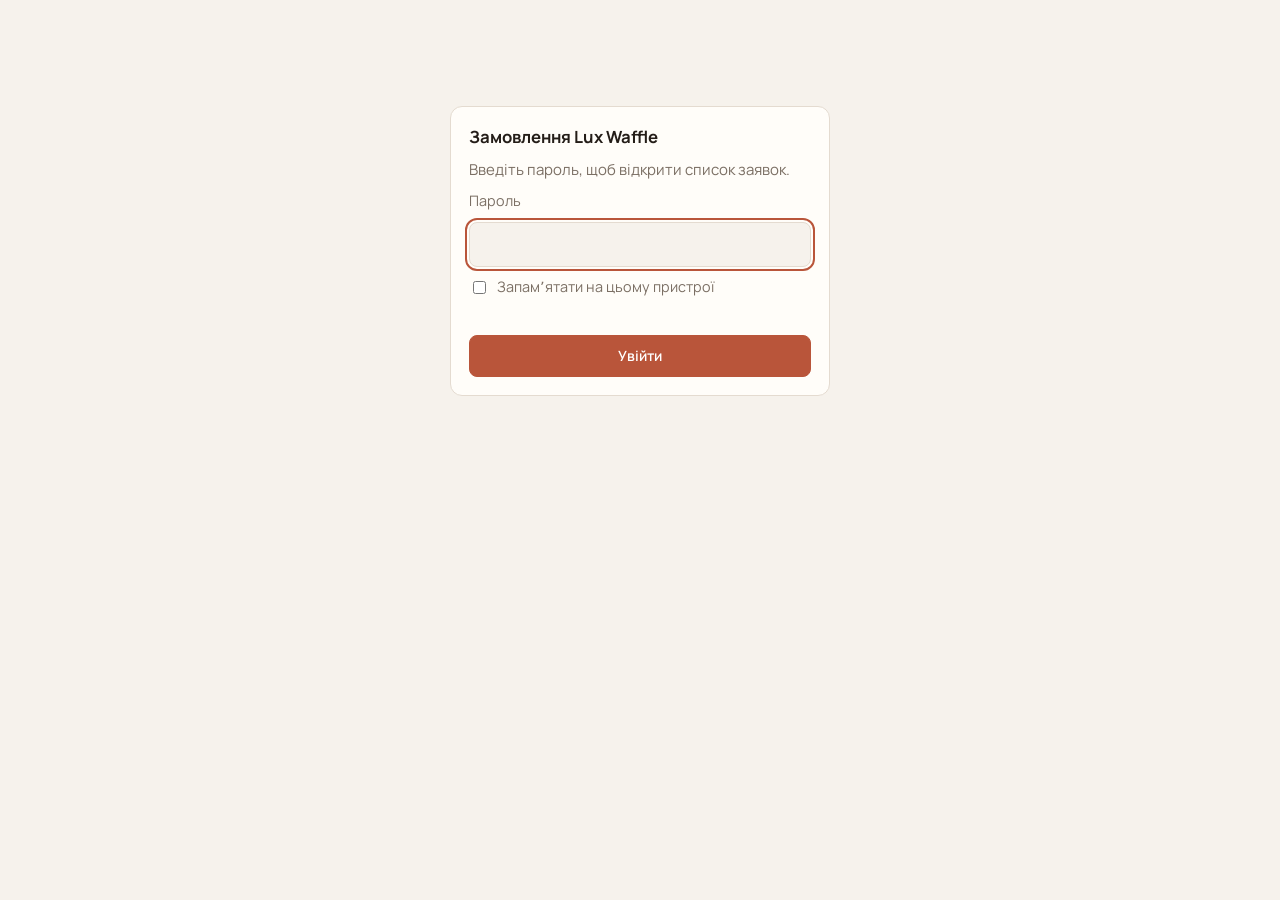
==== commit 925d8065: "Add /sklad/ stock page (Tanya + supplier), link from admin Co-Authored-By: Claude Opus 5.5 <noreply@" ====
--- a/admin/index.html
+++ b/admin/index.html
@@ -143,6 +143,7 @@
     </div>
     <div class="toolbar hero__tools">
       <span class="fresh" id="fresh"></span>
+      <a class="btn" href="../sklad/">Склад</a>
       <button class="btn" id="refresh" type="button">Оновити</button>
       <button class="btn" id="logout" type="button">Вийти</button>
     </div>
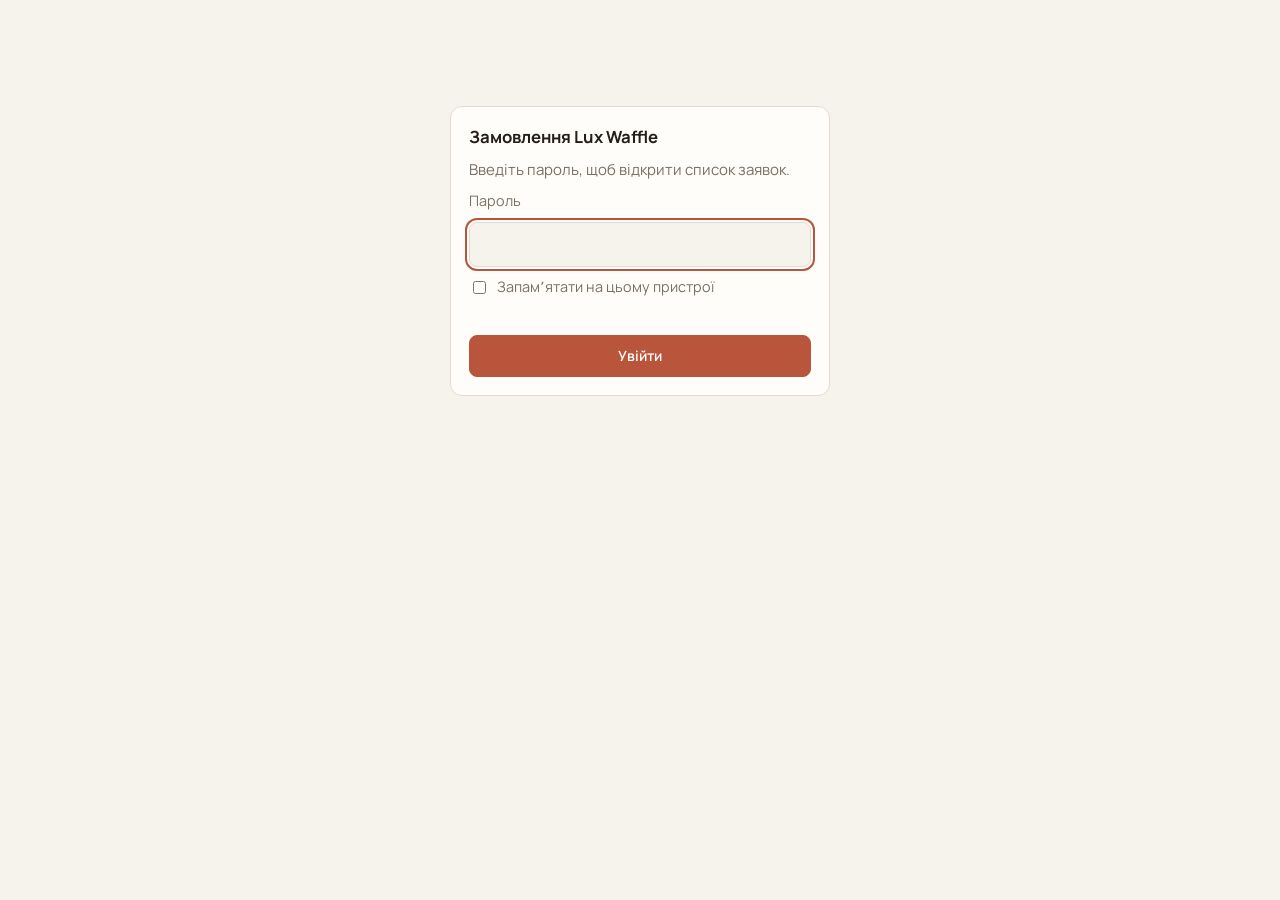
==== commit 59cab776: "Catalogue: add kitchen towel pairs (40x60, 236 UAH, -26%) with per-item prices Two kitchen pairs (Te" ====
--- a/admin/index.html
+++ b/admin/index.html
@@ -172,12 +172,17 @@
   const $ = (s, r = document) => r.querySelector(s);
   const unmatchedEl = $('#unmatched'), login = $('#login'), app = $('#app'), list = $('#list'), state = $('#state'), tiles = $('#tiles'), fresh = $('#fresh'), loginMsg = $('#login-msg');
   let orders = [], ads = null, np = null, npBusy = false, filter = 'all', query = '', pass = '', busy = new Set();
-  const PRICE = 950;
+  const PRICE = 1070;
   // Собівартість комплекту за датою замовлення (Київ): до 16.10 — 450 ₴, з 16.10 — 500 ₴. Список приходить із сервера (admin_settings.cost_tiers).
   let costTiers = [{ from: '2026-10-09', cost: 450 }, { from: '2026-10-16', cost: 500 }];
   const kyivDate = iso => new Date(iso).toLocaleDateString('en-CA', { timeZone: 'Europe/Kyiv' });
   const costOf = o => { const d = kyivDate(o.created_at); let c = costTiers[0].cost; for (const t of costTiers) if (d >= t.from) c = t.cost; return c; };
-  const marginOf = o => (+o.sets || 0) * (PRICE - costOf(o));
+  // Маржа — від суми самого замовлення: ціна змінювалась (950 ₴ до 03.11.2026, далі 1070 ₴), старі замовлення не перераховуються.
+  // Кухонні рушнички (пара 40×60, 236 ₴, з 23.11.2026): позиції «Кухонні: …», у orders.sets не входять.
+  // Собівартість пари ще не задана власником — поки маржа кухонних рахується без неї.
+  const KITCHEN_COST = null;
+  const kitchenOf = o => Array.isArray(o.items) ? o.items.reduce((s, [n, q]) => s + (String(n).startsWith('Кухонні:') ? +q || 0 : 0), 0) : 0;
+  const marginOf = o => (+o.total || (+o.sets || 0) * PRICE) - (+o.sets || 0) * costOf(o) - kitchenOf(o) * (KITCHEN_COST || 0);
   const uah = n => (Math.round(n) || 0).toLocaleString('uk-UA') + ' ₴';
 
   const rd = (k) => { try { return sessionStorage.getItem(k) || localStorage.getItem(k) || ''; } catch (_) { return ''; } };
@@ -226,7 +231,7 @@
   const renderTiles = () => {
     const paid = orders.filter(o => o.paid_at), shipped = orders.filter(o => o.shipped_at), declined = orders.filter(o => o.declined_at);
     const work = orders.filter(o => !o.paid_at && !o.declined_at);
-    const sets = r => r.reduce((s, o) => s + (+o.sets || 0), 0), money = r => r.reduce((s, o) => s + (+o.total || 0), 0);
+    const sets = r => r.reduce((s, o) => s + (+o.sets || 0), 0), kitchen = r => r.reduce((s, o) => s + kitchenOf(o), 0), money = r => r.reduce((s, o) => s + (+o.total || 0), 0);
     const decided = paid.length + declined.length, pickup = decided ? Math.round(100 * paid.length / decided) : null;
     const metaSpend = ads && ads.meta_spend != null ? ads.meta_spend : null;
     const manual = ads ? (+ads.manual_spend || 0) : 0;
@@ -238,7 +243,7 @@
     const costNow = costTiers[costTiers.length - 1].cost;
     const t = (l, v, s) => `<div class="tile"><b>${v}</b><span>${l}</span>${s ? `<div class="src">${s}</div>` : ''}</div>`;
     tiles.innerHTML = [
-      t('Заявок', orders.length, `${esc(uah(money(orders)))} · ${sets(orders)} компл.`),
+      t('Заявок', orders.length, `${esc(uah(money(orders)))} · ${sets(orders)} компл.${kitchen(orders) ? ` + ${kitchen(orders)} пар кух.` : ''}`),
       t('Сплачено', paid.length, `<b>${esc(uah(money(paid)))}</b>`),
       t('Відправлено', shipped.length, esc(uah(money(shipped)))),
       t('У роботі', work.length, esc(uah(money(work)))),
@@ -298,7 +303,7 @@
         <div style="display:grid;gap:4px;min-width:0">
           <div class="who"><b>${esc(o.name)}</b><span class="date">${fmtDate(o.created_at)}</span></div>
           <div class="meta"><span class="phone"><a href="${telHref(o.phone)}">${esc(o.phone)}</a></span><span>${esc(o.city)}</span><span>${esc(o.warehouse)}</span></div>
-          <div class="items"><span>${items}</span><span class="sum">${(+o.total || 0).toLocaleString('uk-UA')} ₴</span><span class="src">маржа ${esc(uah(marginOf(o)))} (собів. ${costOf(o)} ₴)</span></div>
+          <div class="items"><span>${items}</span><span class="sum">${(+o.total || 0).toLocaleString('uk-UA')} ₴</span><span class="src">маржа ${esc(uah(marginOf(o)))} (${+o.sets ? `собів. ${costOf(o)} ₴` : ''}${+o.sets && kitchenOf(o) ? '; ' : ''}${kitchenOf(o) ? (KITCHEN_COST == null ? 'кухонні без собів.' : `кухонні ${KITCHEN_COST} ₴/пара`) : ''})</span></div>
           <div class="src">${src}${o.utm_term ? ` · ${esc(o.utm_term)}` : ''}${o.browser_kind ? ` · ${esc(o.browser_kind)}` : ''}</div>
           ${npLine(o)}
         </div>
